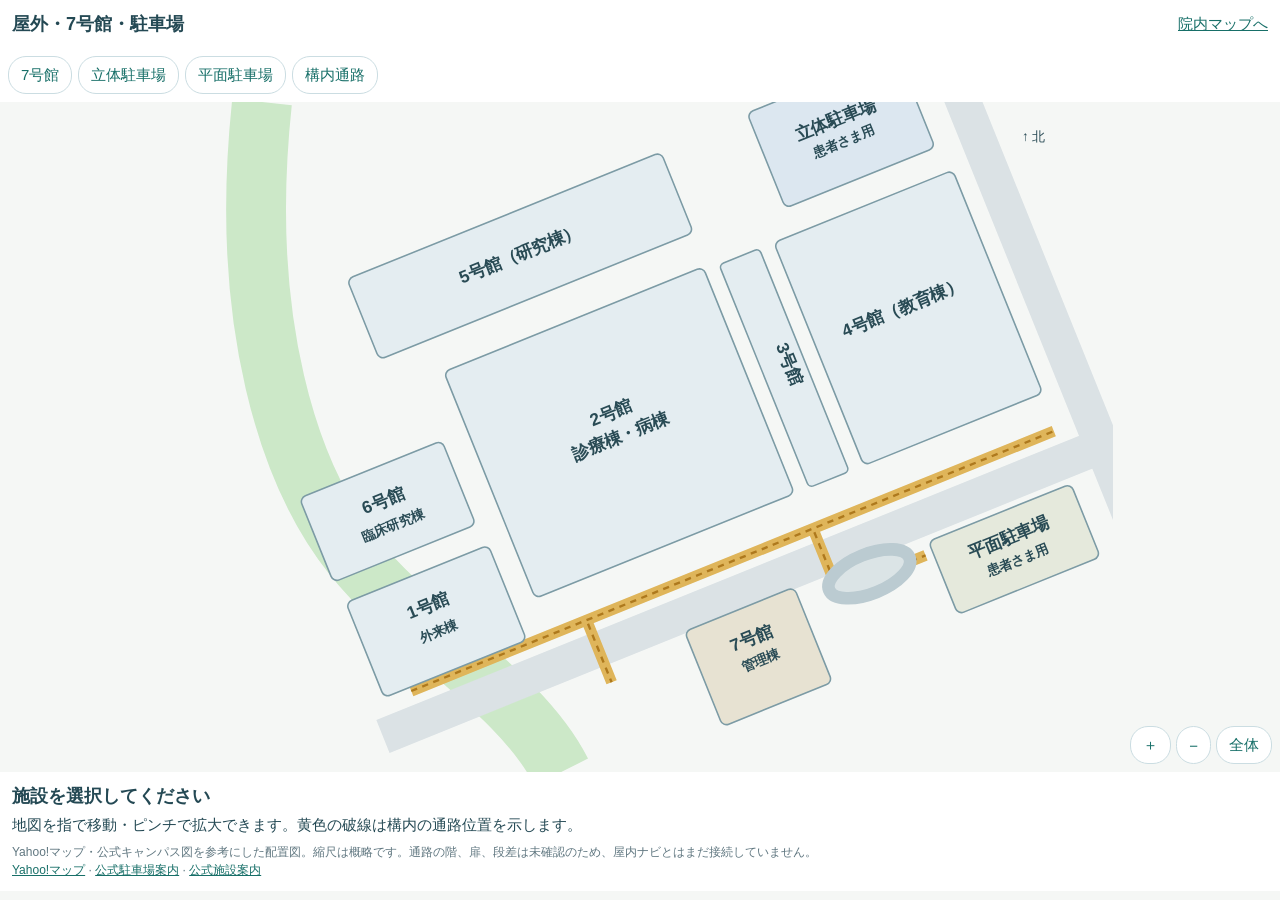
==== docs/campus.html @ 9f783f51 "Implement Notion navigation and facility updates; add outdoor campus map" ====
<!doctype html><html lang="ja"><meta charset="utf-8"><meta name="viewport" content="width=device-width,initial-scale=1,viewport-fit=cover"><title>屋外・7号館・駐車場｜Maji Map</title><style>
*{box-sizing:border-box}body{margin:0;font:15px sans-serif;color:#244954;background:#f5f7f5}header{padding:12px;display:flex;gap:12px;align-items:center;background:white}h1{font-size:18px;margin:0;flex:1}button,a{color:#176f68}button{border:1px solid #cbdde2;background:white;border-radius:18px;min-height:38px;padding:8px 12px;font:inherit}nav{display:flex;gap:6px;padding:8px;overflow:auto;background:white}nav button{white-space:nowrap}button[aria-pressed=true]{background:#176f68;color:white}#viewport{height:calc(100dvh - 230px);min-height:230px;overflow:hidden;touch-action:none;position:relative}#plan{position:absolute;inset:0;width:100%;height:100%;object-fit:contain;transform-origin:center}#pin{position:absolute;pointer-events:none;width:26px;height:26px;border:4px solid white;border-radius:50%;background:#dc3545;box-shadow:0 1px 5px #3458;display:none}footer{padding:12px;background:white;position:relative;z-index:1}#name{font-size:18px}#detail{margin:6px 0;line-height:1.5}small{display:block;color:#607780;font-size:12px;line-height:1.5}.tools{position:absolute;right:8px;bottom:8px;display:flex;gap:5px;z-index:2}
</style><header><h1>屋外・7号館・駐車場</h1><a href="./" target="_top">院内マップへ</a></header><nav aria-label="屋外の施設"><button data-id="seven">7号館</button><button data-id="parking">立体駐車場</button><button data-id="surface">平面駐車場</button><button data-id="walk">構内通路</button></nav><div id="viewport"><img id="plan" src="assets/campus-context.svg" alt="病院と7号館、駐車場と構内通路の配置図"><i id="pin"></i><div class="tools"><button id="plus" aria-label="屋外図を拡大">＋</button><button id="minus" aria-label="屋外図を縮小">−</button><button id="reset">全体</button></div></div><footer><strong id="name">施設を選択してください</strong><p id="detail">地図を指で移動・ピンチで拡大できます。黄色の破線は構内の通路位置を示します。</p><small>Yahoo!マップ・公式キャンパス図を参考にした配置図。縮尺は概略です。通路の階、扉、段差は未確認のため、屋内ナビとはまだ接続していません。</small><small><a href="https://map.yahoo.co.jp/search?q=近畿大学病院" target="_blank" rel="noopener">Yahoo!マップ</a> · <a href="https://www.med.kindai.ac.jp/parking_price.html" target="_blank" rel="noopener">公式駐車場案内</a> · <a href="https://www.med.kindai.ac.jp/floormap_facility.html" target="_blank" rel="noopener">公式施設案内</a></small></footer><script>
const places={seven:{p:[747,716],name:'7号館（管理棟）',detail:'2階：外来食堂 ffields。3階：CAFE CORE・店舗。入口と連絡する階は現地照合が必要です。'},parking:{p:[858,39],name:'立体駐車場（患者さま用）',detail:'公式案内：531台。1階に車いす等利用者用の駐車スペースがあります。'},surface:{p:[1083,579],name:'平面駐車場（患者さま用）',detail:'公式案内：171台。車道を横断せず、現地の歩行者案内に従ってください。'},walk:{p:[684,600],name:'病院南側の構内通路',detail:'1・2号館の南側から7号館・駐車場周辺への通路位置を追加しました。階と段差を未確認のため経路ナビは接続していません。'}};
let scale=1,pan=[0,0],selected=null,points=new Map(),gesture=null;const view=document.getElementById('viewport'),plan=document.getElementById('plan'),pin=document.getElementById('pin');function paint(){plan.style.transform=`translate(${pan[0]}px,${pan[1]}px) scale(${scale})`;if(selected){const r=view.getBoundingClientRect(),fit=Math.min(r.width/1200,r.height/850),p=places[selected].p;pin.style.display='block';pin.style.left=(r.width/2+pan[0]+(p[0]-600)*fit*scale-13)+'px';pin.style.top=(r.height/2+pan[1]+(p[1]-425)*fit*scale-13)+'px';}}
function select(id){selected=id;document.getElementById('name').textContent=places[id].name;document.getElementById('detail').textContent=places[id].detail;document.querySelectorAll('[data-id]').forEach(b=>b.setAttribute('aria-pressed',String(b.dataset.id===id)));paint();}document.querySelectorAll('[data-id]').forEach(b=>b.onclick=()=>select(b.dataset.id));document.getElementById('plus').onclick=()=>{scale=Math.min(4,scale*1.3);paint()};document.getElementById('minus').onclick=()=>{scale=Math.max(.7,scale/1.3);paint()};document.getElementById('reset').onclick=()=>{scale=1;pan=[0,0];paint()};function basis(){const ps=[...points.values()];return ps.length>1?{center:[(ps[0][0]+ps[1][0])/2,(ps[0][1]+ps[1][1])/2],distance:Math.hypot(ps[1][0]-ps[0][0],ps[1][1]-ps[0][1]),scale,pan:[...pan]}:{center:ps[0],pan:[...pan],scale};}view.onpointerdown=e=>{if(e.target.closest('button'))return;view.setPointerCapture(e.pointerId);points.set(e.pointerId,[e.clientX,e.clientY]);gesture=basis();gesture.moved=false};view.onpointermove=e=>{if(!points.has(e.pointerId))return;points.set(e.pointerId,[e.clientX,e.clientY]);const ps=[...points.values()],c=ps.length>1?[(ps[0][0]+ps[1][0])/2,(ps[0][1]+ps[1][1])/2]:ps[0];if(Math.hypot(c[0]-gesture.center[0],c[1]-gesture.center[1])>4)gesture.moved=true;pan=[gesture.pan[0]+c[0]-gesture.center[0],gesture.pan[1]+c[1]-gesture.center[1]];if(ps.length>1)scale=Math.max(.7,Math.min(4,gesture.scale*Math.hypot(ps[1][0]-ps[0][0],ps[1][1]-ps[0][1])/gesture.distance));paint();};view.onpointerup=e=>{if(!points.has(e.pointerId))return;if(!gesture.moved&&points.size===1){const r=view.getBoundingClientRect(),fit=Math.min(r.width/1200,r.height/850)*scale,p=[600+(e.clientX-r.left-r.width/2-pan[0])/fit,425+(e.clientY-r.top-r.height/2-pan[1])/fit];const id=Object.keys(places).sort((a,b)=>Math.hypot(p[0]-places[a].p[0],p[1]-places[a].p[1])-Math.hypot(p[0]-places[b].p[0],p[1]-places[b].p[1]))[0];select(id);}points.delete(e.pointerId);gesture=points.size?basis():null;};view.onpointercancel=e=>{points.delete(e.pointerId);gesture=points.size?basis():null};window.onresize=paint;
</script></html>
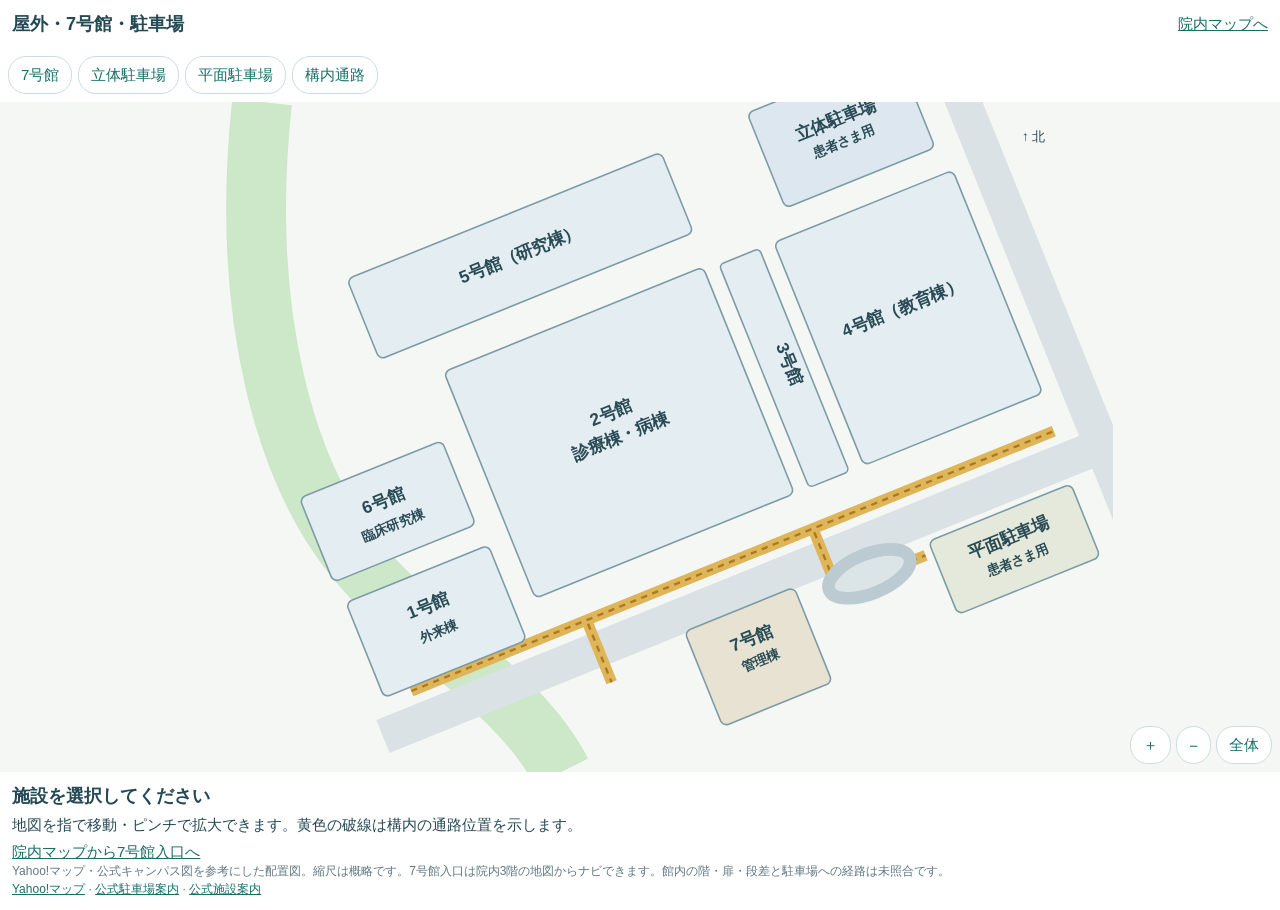
==== commit ee438d57: "Connect building 7 to hospital exits, merge reception hall selection, and speed up one-way marquee" ====
--- a/docs/campus.html
+++ b/docs/campus.html
@@ -1,7 +1,7 @@
 <!doctype html><html lang="ja"><meta charset="utf-8"><meta name="viewport" content="width=device-width,initial-scale=1,viewport-fit=cover"><title>屋外・7号館・駐車場｜Maji Map</title><style>
 *{box-sizing:border-box}body{margin:0;font:15px sans-serif;color:#244954;background:#f5f7f5}header{padding:12px;display:flex;gap:12px;align-items:center;background:white}h1{font-size:18px;margin:0;flex:1}button,a{color:#176f68}button{border:1px solid #cbdde2;background:white;border-radius:18px;min-height:38px;padding:8px 12px;font:inherit}nav{display:flex;gap:6px;padding:8px;overflow:auto;background:white}nav button{white-space:nowrap}button[aria-pressed=true]{background:#176f68;color:white}#viewport{height:calc(100dvh - 230px);min-height:230px;overflow:hidden;touch-action:none;position:relative}#plan{position:absolute;inset:0;width:100%;height:100%;object-fit:contain;transform-origin:center}#pin{position:absolute;pointer-events:none;width:26px;height:26px;border:4px solid white;border-radius:50%;background:#dc3545;box-shadow:0 1px 5px #3458;display:none}footer{padding:12px;background:white;position:relative;z-index:1}#name{font-size:18px}#detail{margin:6px 0;line-height:1.5}small{display:block;color:#607780;font-size:12px;line-height:1.5}.tools{position:absolute;right:8px;bottom:8px;display:flex;gap:5px;z-index:2}
-</style><header><h1>屋外・7号館・駐車場</h1><a href="./" target="_top">院内マップへ</a></header><nav aria-label="屋外の施設"><button data-id="seven">7号館</button><button data-id="parking">立体駐車場</button><button data-id="surface">平面駐車場</button><button data-id="walk">構内通路</button></nav><div id="viewport"><img id="plan" src="assets/campus-context.svg" alt="病院と7号館、駐車場と構内通路の配置図"><i id="pin"></i><div class="tools"><button id="plus" aria-label="屋外図を拡大">＋</button><button id="minus" aria-label="屋外図を縮小">−</button><button id="reset">全体</button></div></div><footer><strong id="name">施設を選択してください</strong><p id="detail">地図を指で移動・ピンチで拡大できます。黄色の破線は構内の通路位置を示します。</p><small>Yahoo!マップ・公式キャンパス図を参考にした配置図。縮尺は概略です。通路の階、扉、段差は未確認のため、屋内ナビとはまだ接続していません。</small><small><a href="https://map.yahoo.co.jp/search?q=近畿大学病院" target="_blank" rel="noopener">Yahoo!マップ</a> · <a href="https://www.med.kindai.ac.jp/parking_price.html" target="_blank" rel="noopener">公式駐車場案内</a> · <a href="https://www.med.kindai.ac.jp/floormap_facility.html" target="_blank" rel="noopener">公式施設案内</a></small></footer><script>
-const places={seven:{p:[747,716],name:'7号館（管理棟）',detail:'2階：外来食堂 ffields。3階：CAFE CORE・店舗。入口と連絡する階は現地照合が必要です。'},parking:{p:[858,39],name:'立体駐車場（患者さま用）',detail:'公式案内：531台。1階に車いす等利用者用の駐車スペースがあります。'},surface:{p:[1083,579],name:'平面駐車場（患者さま用）',detail:'公式案内：171台。車道を横断せず、現地の歩行者案内に従ってください。'},walk:{p:[684,600],name:'病院南側の構内通路',detail:'1・2号館の南側から7号館・駐車場周辺への通路位置を追加しました。階と段差を未確認のため経路ナビは接続していません。'}};
+</style><header><h1>屋外・7号館・駐車場</h1><a href="./" target="_top">院内マップへ</a></header><nav aria-label="屋外の施設"><button data-id="seven">7号館</button><button data-id="parking">立体駐車場</button><button data-id="surface">平面駐車場</button><button data-id="walk">構内通路</button></nav><div id="viewport"><img id="plan" src="assets/campus-context.svg" alt="病院と7号館、駐車場と構内通路の配置図"><i id="pin"></i><div class="tools"><button id="plus" aria-label="屋外図を拡大">＋</button><button id="minus" aria-label="屋外図を縮小">−</button><button id="reset">全体</button></div></div><footer><strong id="name">施設を選択してください</strong><p id="detail">地図を指で移動・ピンチで拡大できます。黄色の破線は構内の通路位置を示します。</p><a href="./?goal=outpatient%3A3%3A%3Abuilding7Entrance" target="_top">院内マップから7号館入口へ</a><small>Yahoo!マップ・公式キャンパス図を参考にした配置図。縮尺は概略です。7号館入口は院内3階の地図からナビできます。館内の階・扉・段差と駐車場への経路は未照合です。</small><small><a href="https://map.yahoo.co.jp/search?q=近畿大学病院" target="_blank" rel="noopener">Yahoo!マップ</a> · <a href="https://www.med.kindai.ac.jp/parking_price.html" target="_blank" rel="noopener">公式駐車場案内</a> · <a href="https://www.med.kindai.ac.jp/floormap_facility.html" target="_blank" rel="noopener">公式施設案内</a></small></footer><script>
+const places={seven:{p:[747,716],name:'7号館（管理棟）',detail:'2階：外来食堂 ffields。3階：CAFE CORE・店舗。院内マップ3階から入口までナビ可能。館内の階・段差は未照合です。'},parking:{p:[858,39],name:'立体駐車場（患者さま用）',detail:'公式案内：531台。1階に車いす等利用者用の駐車スペースがあります。'},surface:{p:[1083,579],name:'平面駐車場（患者さま用）',detail:'公式案内：171台。車道を横断せず、現地の歩行者案内に従ってください。'},walk:{p:[684,600],name:'病院南側の構内通路',detail:'1・2号館の南側から7号館・駐車場周辺への通路位置を追加しました。利用者確認に基づき7号館入口まで接続。線の位置と距離は概略です。'}};
 let scale=1,pan=[0,0],selected=null,points=new Map(),gesture=null;const view=document.getElementById('viewport'),plan=document.getElementById('plan'),pin=document.getElementById('pin');function paint(){plan.style.transform=`translate(${pan[0]}px,${pan[1]}px) scale(${scale})`;if(selected){const r=view.getBoundingClientRect(),fit=Math.min(r.width/1200,r.height/850),p=places[selected].p;pin.style.display='block';pin.style.left=(r.width/2+pan[0]+(p[0]-600)*fit*scale-13)+'px';pin.style.top=(r.height/2+pan[1]+(p[1]-425)*fit*scale-13)+'px';}}
 function select(id){selected=id;document.getElementById('name').textContent=places[id].name;document.getElementById('detail').textContent=places[id].detail;document.querySelectorAll('[data-id]').forEach(b=>b.setAttribute('aria-pressed',String(b.dataset.id===id)));paint();}document.querySelectorAll('[data-id]').forEach(b=>b.onclick=()=>select(b.dataset.id));document.getElementById('plus').onclick=()=>{scale=Math.min(4,scale*1.3);paint()};document.getElementById('minus').onclick=()=>{scale=Math.max(.7,scale/1.3);paint()};document.getElementById('reset').onclick=()=>{scale=1;pan=[0,0];paint()};function basis(){const ps=[...points.values()];return ps.length>1?{center:[(ps[0][0]+ps[1][0])/2,(ps[0][1]+ps[1][1])/2],distance:Math.hypot(ps[1][0]-ps[0][0],ps[1][1]-ps[0][1]),scale,pan:[...pan]}:{center:ps[0],pan:[...pan],scale};}view.onpointerdown=e=>{if(e.target.closest('button'))return;view.setPointerCapture(e.pointerId);points.set(e.pointerId,[e.clientX,e.clientY]);gesture=basis();gesture.moved=false};view.onpointermove=e=>{if(!points.has(e.pointerId))return;points.set(e.pointerId,[e.clientX,e.clientY]);const ps=[...points.values()],c=ps.length>1?[(ps[0][0]+ps[1][0])/2,(ps[0][1]+ps[1][1])/2]:ps[0];if(Math.hypot(c[0]-gesture.center[0],c[1]-gesture.center[1])>4)gesture.moved=true;pan=[gesture.pan[0]+c[0]-gesture.center[0],gesture.pan[1]+c[1]-gesture.center[1]];if(ps.length>1)scale=Math.max(.7,Math.min(4,gesture.scale*Math.hypot(ps[1][0]-ps[0][0],ps[1][1]-ps[0][1])/gesture.distance));paint();};view.onpointerup=e=>{if(!points.has(e.pointerId))return;if(!gesture.moved&&points.size===1){const r=view.getBoundingClientRect(),fit=Math.min(r.width/1200,r.height/850)*scale,p=[600+(e.clientX-r.left-r.width/2-pan[0])/fit,425+(e.clientY-r.top-r.height/2-pan[1])/fit];const id=Object.keys(places).sort((a,b)=>Math.hypot(p[0]-places[a].p[0],p[1]-places[a].p[1])-Math.hypot(p[0]-places[b].p[0],p[1]-places[b].p[1]))[0];select(id);}points.delete(e.pointerId);gesture=points.size?basis():null;};view.onpointercancel=e=>{points.delete(e.pointerId);gesture=points.size?basis():null};window.onresize=paint;
 </script></html>
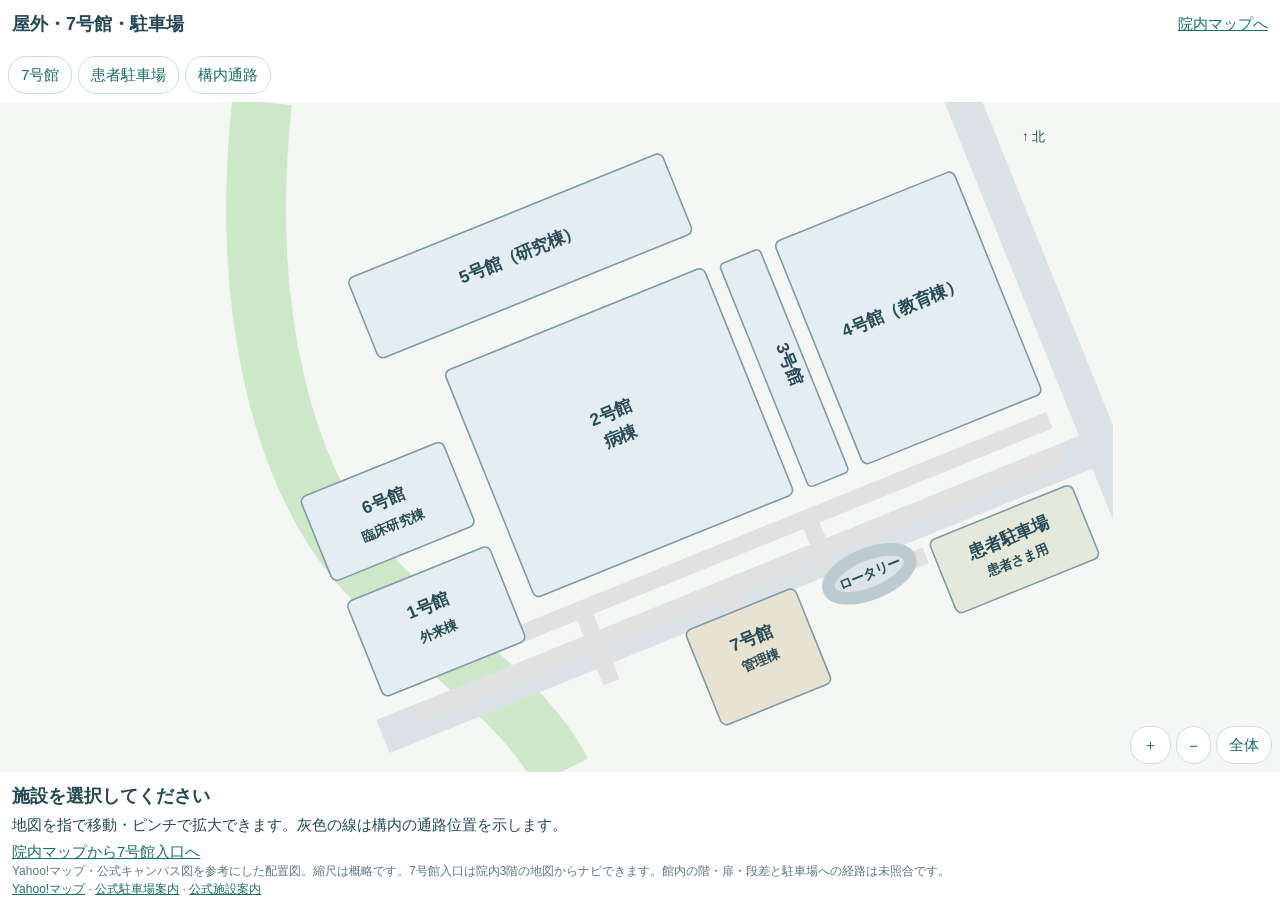
==== commit 4f0a0a9e: "Update outdoor walkways and patient parking; restart long place-name scroll reliably" ====
--- a/docs/campus.html
+++ b/docs/campus.html
@@ -1,7 +1,7 @@
 <!doctype html><html lang="ja"><meta charset="utf-8"><meta name="viewport" content="width=device-width,initial-scale=1,viewport-fit=cover"><title>屋外・7号館・駐車場｜Maji Map</title><style>
 *{box-sizing:border-box}body{margin:0;font:15px sans-serif;color:#244954;background:#f5f7f5}header{padding:12px;display:flex;gap:12px;align-items:center;background:white}h1{font-size:18px;margin:0;flex:1}button,a{color:#176f68}button{border:1px solid #cbdde2;background:white;border-radius:18px;min-height:38px;padding:8px 12px;font:inherit}nav{display:flex;gap:6px;padding:8px;overflow:auto;background:white}nav button{white-space:nowrap}button[aria-pressed=true]{background:#176f68;color:white}#viewport{height:calc(100dvh - 230px);min-height:230px;overflow:hidden;touch-action:none;position:relative}#plan{position:absolute;inset:0;width:100%;height:100%;object-fit:contain;transform-origin:center}#pin{position:absolute;pointer-events:none;width:26px;height:26px;border:4px solid white;border-radius:50%;background:#dc3545;box-shadow:0 1px 5px #3458;display:none}footer{padding:12px;background:white;position:relative;z-index:1}#name{font-size:18px}#detail{margin:6px 0;line-height:1.5}small{display:block;color:#607780;font-size:12px;line-height:1.5}.tools{position:absolute;right:8px;bottom:8px;display:flex;gap:5px;z-index:2}
-</style><header><h1>屋外・7号館・駐車場</h1><a href="./" target="_top">院内マップへ</a></header><nav aria-label="屋外の施設"><button data-id="seven">7号館</button><button data-id="parking">立体駐車場</button><button data-id="surface">平面駐車場</button><button data-id="walk">構内通路</button></nav><div id="viewport"><img id="plan" src="assets/campus-context.svg" alt="病院と7号館、駐車場と構内通路の配置図"><i id="pin"></i><div class="tools"><button id="plus" aria-label="屋外図を拡大">＋</button><button id="minus" aria-label="屋外図を縮小">−</button><button id="reset">全体</button></div></div><footer><strong id="name">施設を選択してください</strong><p id="detail">地図を指で移動・ピンチで拡大できます。黄色の破線は構内の通路位置を示します。</p><a href="./?goal=outpatient%3A3%3A%3Abuilding7Entrance" target="_top">院内マップから7号館入口へ</a><small>Yahoo!マップ・公式キャンパス図を参考にした配置図。縮尺は概略です。7号館入口は院内3階の地図からナビできます。館内の階・扉・段差と駐車場への経路は未照合です。</small><small><a href="https://map.yahoo.co.jp/search?q=近畿大学病院" target="_blank" rel="noopener">Yahoo!マップ</a> · <a href="https://www.med.kindai.ac.jp/parking_price.html" target="_blank" rel="noopener">公式駐車場案内</a> · <a href="https://www.med.kindai.ac.jp/floormap_facility.html" target="_blank" rel="noopener">公式施設案内</a></small></footer><script>
-const places={seven:{p:[747,716],name:'7号館（管理棟）',detail:'2階：外来食堂 ffields。3階：CAFE CORE・店舗。院内マップ3階から入口までナビ可能。館内の階・段差は未照合です。'},parking:{p:[858,39],name:'立体駐車場（患者さま用）',detail:'公式案内：531台。1階に車いす等利用者用の駐車スペースがあります。'},surface:{p:[1083,579],name:'平面駐車場（患者さま用）',detail:'公式案内：171台。車道を横断せず、現地の歩行者案内に従ってください。'},walk:{p:[684,600],name:'病院南側の構内通路',detail:'1・2号館の南側から7号館・駐車場周辺への通路位置を追加しました。利用者確認に基づき7号館入口まで接続。線の位置と距離は概略です。'}};
+</style><header><h1>屋外・7号館・駐車場</h1><a href="./" target="_top">院内マップへ</a></header><nav aria-label="屋外の施設"><button data-id="seven">7号館</button><button data-id="parking">患者駐車場</button><button data-id="walk">構内通路</button></nav><div id="viewport"><img id="plan" src="assets/campus-context.svg?v=20261102g" alt="病院と7号館、駐車場と構内通路の配置図"><i id="pin"></i><div class="tools"><button id="plus" aria-label="屋外図を拡大">＋</button><button id="minus" aria-label="屋外図を縮小">−</button><button id="reset">全体</button></div></div><footer><strong id="name">施設を選択してください</strong><p id="detail">地図を指で移動・ピンチで拡大できます。灰色の線は構内の通路位置を示します。</p><a href="./?goal=outpatient%3A3%3A%3Abuilding7Entrance" target="_top">院内マップから7号館入口へ</a><small>Yahoo!マップ・公式キャンパス図を参考にした配置図。縮尺は概略です。7号館入口は院内3階の地図からナビできます。館内の階・扉・段差と駐車場への経路は未照合です。</small><small><a href="https://map.yahoo.co.jp/search?q=近畿大学病院" target="_blank" rel="noopener">Yahoo!マップ</a> · <a href="https://www.med.kindai.ac.jp/parking_price.html" target="_blank" rel="noopener">公式駐車場案内</a> · <a href="https://www.med.kindai.ac.jp/floormap_facility.html" target="_blank" rel="noopener">公式施設案内</a></small></footer><script>
+const places={seven:{p:[747,716],name:'7号館（管理棟）',detail:'2階：外来食堂 ffields。3階：CAFE CORE・店舗。院内マップ3階から入口までナビ可能。館内の階・段差は未照合です。'},parking:{p:[1083,579],name:'患者駐車場',detail:'患者さま用駐車場。歩行経路は現地の案内に従ってください。'},walk:{p:[684,600],name:'病院南側の2本の構内通路',detail:'1・2号館の南側から7号館・駐車場周辺への通路位置を追加しました。利用者確認に基づき7号館入口まで接続。線の位置と距離は概略です。'}};
 let scale=1,pan=[0,0],selected=null,points=new Map(),gesture=null;const view=document.getElementById('viewport'),plan=document.getElementById('plan'),pin=document.getElementById('pin');function paint(){plan.style.transform=`translate(${pan[0]}px,${pan[1]}px) scale(${scale})`;if(selected){const r=view.getBoundingClientRect(),fit=Math.min(r.width/1200,r.height/850),p=places[selected].p;pin.style.display='block';pin.style.left=(r.width/2+pan[0]+(p[0]-600)*fit*scale-13)+'px';pin.style.top=(r.height/2+pan[1]+(p[1]-425)*fit*scale-13)+'px';}}
 function select(id){selected=id;document.getElementById('name').textContent=places[id].name;document.getElementById('detail').textContent=places[id].detail;document.querySelectorAll('[data-id]').forEach(b=>b.setAttribute('aria-pressed',String(b.dataset.id===id)));paint();}document.querySelectorAll('[data-id]').forEach(b=>b.onclick=()=>select(b.dataset.id));document.getElementById('plus').onclick=()=>{scale=Math.min(4,scale*1.3);paint()};document.getElementById('minus').onclick=()=>{scale=Math.max(.7,scale/1.3);paint()};document.getElementById('reset').onclick=()=>{scale=1;pan=[0,0];paint()};function basis(){const ps=[...points.values()];return ps.length>1?{center:[(ps[0][0]+ps[1][0])/2,(ps[0][1]+ps[1][1])/2],distance:Math.hypot(ps[1][0]-ps[0][0],ps[1][1]-ps[0][1]),scale,pan:[...pan]}:{center:ps[0],pan:[...pan],scale};}view.onpointerdown=e=>{if(e.target.closest('button'))return;view.setPointerCapture(e.pointerId);points.set(e.pointerId,[e.clientX,e.clientY]);gesture=basis();gesture.moved=false};view.onpointermove=e=>{if(!points.has(e.pointerId))return;points.set(e.pointerId,[e.clientX,e.clientY]);const ps=[...points.values()],c=ps.length>1?[(ps[0][0]+ps[1][0])/2,(ps[0][1]+ps[1][1])/2]:ps[0];if(Math.hypot(c[0]-gesture.center[0],c[1]-gesture.center[1])>4)gesture.moved=true;pan=[gesture.pan[0]+c[0]-gesture.center[0],gesture.pan[1]+c[1]-gesture.center[1]];if(ps.length>1)scale=Math.max(.7,Math.min(4,gesture.scale*Math.hypot(ps[1][0]-ps[0][0],ps[1][1]-ps[0][1])/gesture.distance));paint();};view.onpointerup=e=>{if(!points.has(e.pointerId))return;if(!gesture.moved&&points.size===1){const r=view.getBoundingClientRect(),fit=Math.min(r.width/1200,r.height/850)*scale,p=[600+(e.clientX-r.left-r.width/2-pan[0])/fit,425+(e.clientY-r.top-r.height/2-pan[1])/fit];const id=Object.keys(places).sort((a,b)=>Math.hypot(p[0]-places[a].p[0],p[1]-places[a].p[1])-Math.hypot(p[0]-places[b].p[0],p[1]-places[b].p[1]))[0];select(id);}points.delete(e.pointerId);gesture=points.size?basis():null;};view.onpointercancel=e=>{points.delete(e.pointerId);gesture=points.size?basis():null};window.onresize=paint;
 </script></html>
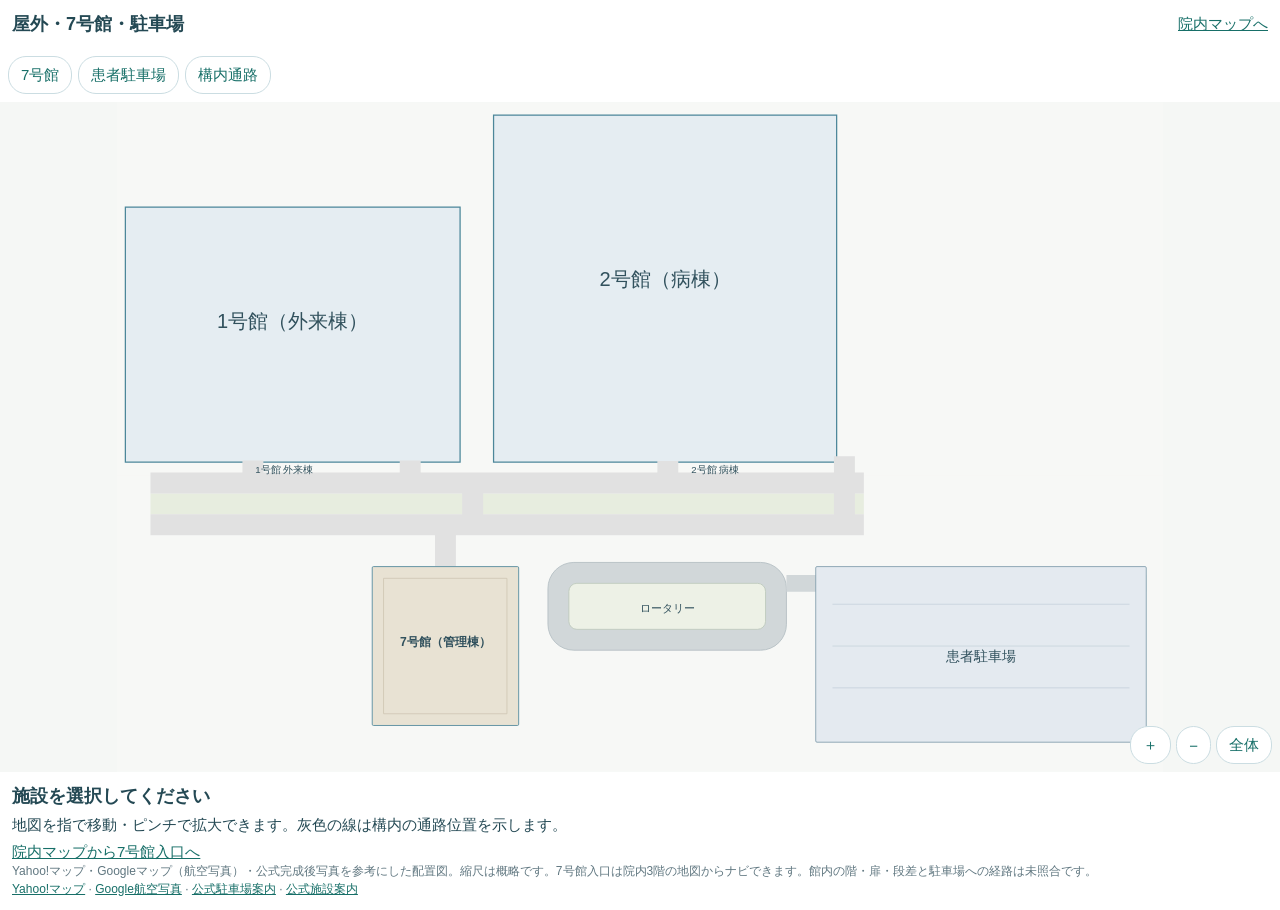
==== commit d0fccfe6: "Reconcile outdoor map geometry and show confirmation cards for map-selected origins" ====
--- a/docs/campus.html
+++ b/docs/campus.html
@@ -1,7 +1,7 @@
 <!doctype html><html lang="ja"><meta charset="utf-8"><meta name="viewport" content="width=device-width,initial-scale=1,viewport-fit=cover"><title>屋外・7号館・駐車場｜Maji Map</title><style>
 *{box-sizing:border-box}body{margin:0;font:15px sans-serif;color:#244954;background:#f5f7f5}header{padding:12px;display:flex;gap:12px;align-items:center;background:white}h1{font-size:18px;margin:0;flex:1}button,a{color:#176f68}button{border:1px solid #cbdde2;background:white;border-radius:18px;min-height:38px;padding:8px 12px;font:inherit}nav{display:flex;gap:6px;padding:8px;overflow:auto;background:white}nav button{white-space:nowrap}button[aria-pressed=true]{background:#176f68;color:white}#viewport{height:calc(100dvh - 230px);min-height:230px;overflow:hidden;touch-action:none;position:relative}#plan{position:absolute;inset:0;width:100%;height:100%;object-fit:contain;transform-origin:center}#pin{position:absolute;pointer-events:none;width:26px;height:26px;border:4px solid white;border-radius:50%;background:#dc3545;box-shadow:0 1px 5px #3458;display:none}footer{padding:12px;background:white;position:relative;z-index:1}#name{font-size:18px}#detail{margin:6px 0;line-height:1.5}small{display:block;color:#607780;font-size:12px;line-height:1.5}.tools{position:absolute;right:8px;bottom:8px;display:flex;gap:5px;z-index:2}
-</style><header><h1>屋外・7号館・駐車場</h1><a href="./" target="_top">院内マップへ</a></header><nav aria-label="屋外の施設"><button data-id="seven">7号館</button><button data-id="parking">患者駐車場</button><button data-id="walk">構内通路</button></nav><div id="viewport"><img id="plan" src="assets/campus-context.svg?v=20261102g" alt="病院と7号館、駐車場と構内通路の配置図"><i id="pin"></i><div class="tools"><button id="plus" aria-label="屋外図を拡大">＋</button><button id="minus" aria-label="屋外図を縮小">−</button><button id="reset">全体</button></div></div><footer><strong id="name">施設を選択してください</strong><p id="detail">地図を指で移動・ピンチで拡大できます。灰色の線は構内の通路位置を示します。</p><a href="./?goal=outpatient%3A3%3A%3Abuilding7Entrance" target="_top">院内マップから7号館入口へ</a><small>Yahoo!マップ・公式キャンパス図を参考にした配置図。縮尺は概略です。7号館入口は院内3階の地図からナビできます。館内の階・扉・段差と駐車場への経路は未照合です。</small><small><a href="https://map.yahoo.co.jp/search?q=近畿大学病院" target="_blank" rel="noopener">Yahoo!マップ</a> · <a href="https://www.med.kindai.ac.jp/parking_price.html" target="_blank" rel="noopener">公式駐車場案内</a> · <a href="https://www.med.kindai.ac.jp/floormap_facility.html" target="_blank" rel="noopener">公式施設案内</a></small></footer><script>
-const places={seven:{p:[747,716],name:'7号館（管理棟）',detail:'2階：外来食堂 ffields。3階：CAFE CORE・店舗。院内マップ3階から入口までナビ可能。館内の階・段差は未照合です。'},parking:{p:[1083,579],name:'患者駐車場',detail:'患者さま用駐車場。歩行経路は現地の案内に従ってください。'},walk:{p:[684,600],name:'病院南側の2本の構内通路',detail:'1・2号館の南側から7号館・駐車場周辺への通路位置を追加しました。利用者確認に基づき7号館入口まで接続。線の位置と距離は概略です。'}};
-let scale=1,pan=[0,0],selected=null,points=new Map(),gesture=null;const view=document.getElementById('viewport'),plan=document.getElementById('plan'),pin=document.getElementById('pin');function paint(){plan.style.transform=`translate(${pan[0]}px,${pan[1]}px) scale(${scale})`;if(selected){const r=view.getBoundingClientRect(),fit=Math.min(r.width/1200,r.height/850),p=places[selected].p;pin.style.display='block';pin.style.left=(r.width/2+pan[0]+(p[0]-600)*fit*scale-13)+'px';pin.style.top=(r.height/2+pan[1]+(p[1]-425)*fit*scale-13)+'px';}}
-function select(id){selected=id;document.getElementById('name').textContent=places[id].name;document.getElementById('detail').textContent=places[id].detail;document.querySelectorAll('[data-id]').forEach(b=>b.setAttribute('aria-pressed',String(b.dataset.id===id)));paint();}document.querySelectorAll('[data-id]').forEach(b=>b.onclick=()=>select(b.dataset.id));document.getElementById('plus').onclick=()=>{scale=Math.min(4,scale*1.3);paint()};document.getElementById('minus').onclick=()=>{scale=Math.max(.7,scale/1.3);paint()};document.getElementById('reset').onclick=()=>{scale=1;pan=[0,0];paint()};function basis(){const ps=[...points.values()];return ps.length>1?{center:[(ps[0][0]+ps[1][0])/2,(ps[0][1]+ps[1][1])/2],distance:Math.hypot(ps[1][0]-ps[0][0],ps[1][1]-ps[0][1]),scale,pan:[...pan]}:{center:ps[0],pan:[...pan],scale};}view.onpointerdown=e=>{if(e.target.closest('button'))return;view.setPointerCapture(e.pointerId);points.set(e.pointerId,[e.clientX,e.clientY]);gesture=basis();gesture.moved=false};view.onpointermove=e=>{if(!points.has(e.pointerId))return;points.set(e.pointerId,[e.clientX,e.clientY]);const ps=[...points.values()],c=ps.length>1?[(ps[0][0]+ps[1][0])/2,(ps[0][1]+ps[1][1])/2]:ps[0];if(Math.hypot(c[0]-gesture.center[0],c[1]-gesture.center[1])>4)gesture.moved=true;pan=[gesture.pan[0]+c[0]-gesture.center[0],gesture.pan[1]+c[1]-gesture.center[1]];if(ps.length>1)scale=Math.max(.7,Math.min(4,gesture.scale*Math.hypot(ps[1][0]-ps[0][0],ps[1][1]-ps[0][1])/gesture.distance));paint();};view.onpointerup=e=>{if(!points.has(e.pointerId))return;if(!gesture.moved&&points.size===1){const r=view.getBoundingClientRect(),fit=Math.min(r.width/1200,r.height/850)*scale,p=[600+(e.clientX-r.left-r.width/2-pan[0])/fit,425+(e.clientY-r.top-r.height/2-pan[1])/fit];const id=Object.keys(places).sort((a,b)=>Math.hypot(p[0]-places[a].p[0],p[1]-places[a].p[1])-Math.hypot(p[0]-places[b].p[0],p[1]-places[b].p[1]))[0];select(id);}points.delete(e.pointerId);gesture=points.size?basis():null;};view.onpointercancel=e=>{points.delete(e.pointerId);gesture=points.size?basis():null};window.onresize=paint;
+</style><header><h1>屋外・7号館・駐車場</h1><a href="./" target="_top">院内マップへ</a></header><nav aria-label="屋外の施設"><button data-id="seven">7号館</button><button data-id="parking">患者駐車場</button><button data-id="walk">構内通路</button></nav><div id="viewport"><img id="plan" src="assets/campus-context.svg?v=20261102h" alt="病院と7号館、駐車場と構内通路の配置図"><i id="pin"></i><div class="tools"><button id="plus" aria-label="屋外図を拡大">＋</button><button id="minus" aria-label="屋外図を縮小">−</button><button id="reset">全体</button></div></div><footer><strong id="name">施設を選択してください</strong><p id="detail">地図を指で移動・ピンチで拡大できます。灰色の線は構内の通路位置を示します。</p><a href="./?goal=outpatient%3A3%3A%3Abuilding7Entrance" target="_top">院内マップから7号館入口へ</a><small>Yahoo!マップ・Googleマップ（航空写真）・公式完成後写真を参考にした配置図。縮尺は概略です。7号館入口は院内3階の地図からナビできます。館内の階・扉・段差と駐車場への経路は未照合です。</small><small><a href="https://map.yahoo.co.jp/search?q=近畿大学病院" target="_blank" rel="noopener">Yahoo!マップ</a> · <a href="https://www.google.com/maps/@34.49909,135.51683,18z/data=!3m1!1e3" target="_blank" rel="noopener">Google航空写真</a> · <a href="https://www.med.kindai.ac.jp/parking_price.html" target="_blank" rel="noopener">公式駐車場案内</a> · <a href="https://www.med.kindai.ac.jp/floormap_facility.html" target="_blank" rel="noopener">公式施設案内</a></small></footer><script>
+const places={seven:{p:[785,1300],name:'7号館（管理棟）',detail:'2階：外来食堂 ffields。3階：CAFE CORE・店舗。院内マップ3階から入口までナビ可能。館内の階・段差は未照合です。'},parking:{p:[2065,1330],name:'患者駐車場',detail:'患者さま用駐車場。歩行経路は現地の案内に従ってください。'},walk:{p:[850,960],name:'病院南側の2本の構内通路',detail:'1・2号館の南側から7号館・駐車場周辺への通路位置を追加しました。利用者確認に基づき7号館入口まで接続。線の位置と距離は概略です。'}};
+let scale=1,pan=[0,0],selected=null,points=new Map(),gesture=null;const view=document.getElementById('viewport'),plan=document.getElementById('plan'),pin=document.getElementById('pin');function paint(){plan.style.transform=`translate(${pan[0]}px,${pan[1]}px) scale(${scale})`;if(selected){const r=view.getBoundingClientRect(),fit=Math.min(r.width/2500,r.height/1600),p=places[selected].p;pin.style.display='block';pin.style.left=(r.width/2+pan[0]+(p[0]-1250)*fit*scale-13)+'px';pin.style.top=(r.height/2+pan[1]+(p[1]-800)*fit*scale-13)+'px';}}
+function select(id){selected=id;document.getElementById('name').textContent=places[id].name;document.getElementById('detail').textContent=places[id].detail;document.querySelectorAll('[data-id]').forEach(b=>b.setAttribute('aria-pressed',String(b.dataset.id===id)));paint();}document.querySelectorAll('[data-id]').forEach(b=>b.onclick=()=>select(b.dataset.id));document.getElementById('plus').onclick=()=>{scale=Math.min(4,scale*1.3);paint()};document.getElementById('minus').onclick=()=>{scale=Math.max(.7,scale/1.3);paint()};document.getElementById('reset').onclick=()=>{scale=1;pan=[0,0];paint()};function basis(){const ps=[...points.values()];return ps.length>1?{center:[(ps[0][0]+ps[1][0])/2,(ps[0][1]+ps[1][1])/2],distance:Math.hypot(ps[1][0]-ps[0][0],ps[1][1]-ps[0][1]),scale,pan:[...pan]}:{center:ps[0],pan:[...pan],scale};}view.onpointerdown=e=>{if(e.target.closest('button'))return;view.setPointerCapture(e.pointerId);points.set(e.pointerId,[e.clientX,e.clientY]);gesture=basis();gesture.moved=false};view.onpointermove=e=>{if(!points.has(e.pointerId))return;points.set(e.pointerId,[e.clientX,e.clientY]);const ps=[...points.values()],c=ps.length>1?[(ps[0][0]+ps[1][0])/2,(ps[0][1]+ps[1][1])/2]:ps[0];if(Math.hypot(c[0]-gesture.center[0],c[1]-gesture.center[1])>4)gesture.moved=true;pan=[gesture.pan[0]+c[0]-gesture.center[0],gesture.pan[1]+c[1]-gesture.center[1]];if(ps.length>1)scale=Math.max(.7,Math.min(4,gesture.scale*Math.hypot(ps[1][0]-ps[0][0],ps[1][1]-ps[0][1])/gesture.distance));paint();};view.onpointerup=e=>{if(!points.has(e.pointerId))return;if(!gesture.moved&&points.size===1){const r=view.getBoundingClientRect(),fit=Math.min(r.width/2500,r.height/1600)*scale,p=[1250+(e.clientX-r.left-r.width/2-pan[0])/fit,800+(e.clientY-r.top-r.height/2-pan[1])/fit];const id=Object.keys(places).sort((a,b)=>Math.hypot(p[0]-places[a].p[0],p[1]-places[a].p[1])-Math.hypot(p[0]-places[b].p[0],p[1]-places[b].p[1]))[0];select(id);}points.delete(e.pointerId);gesture=points.size?basis():null;};view.onpointercancel=e=>{points.delete(e.pointerId);gesture=points.size?basis():null};window.onresize=paint;
 </script></html>
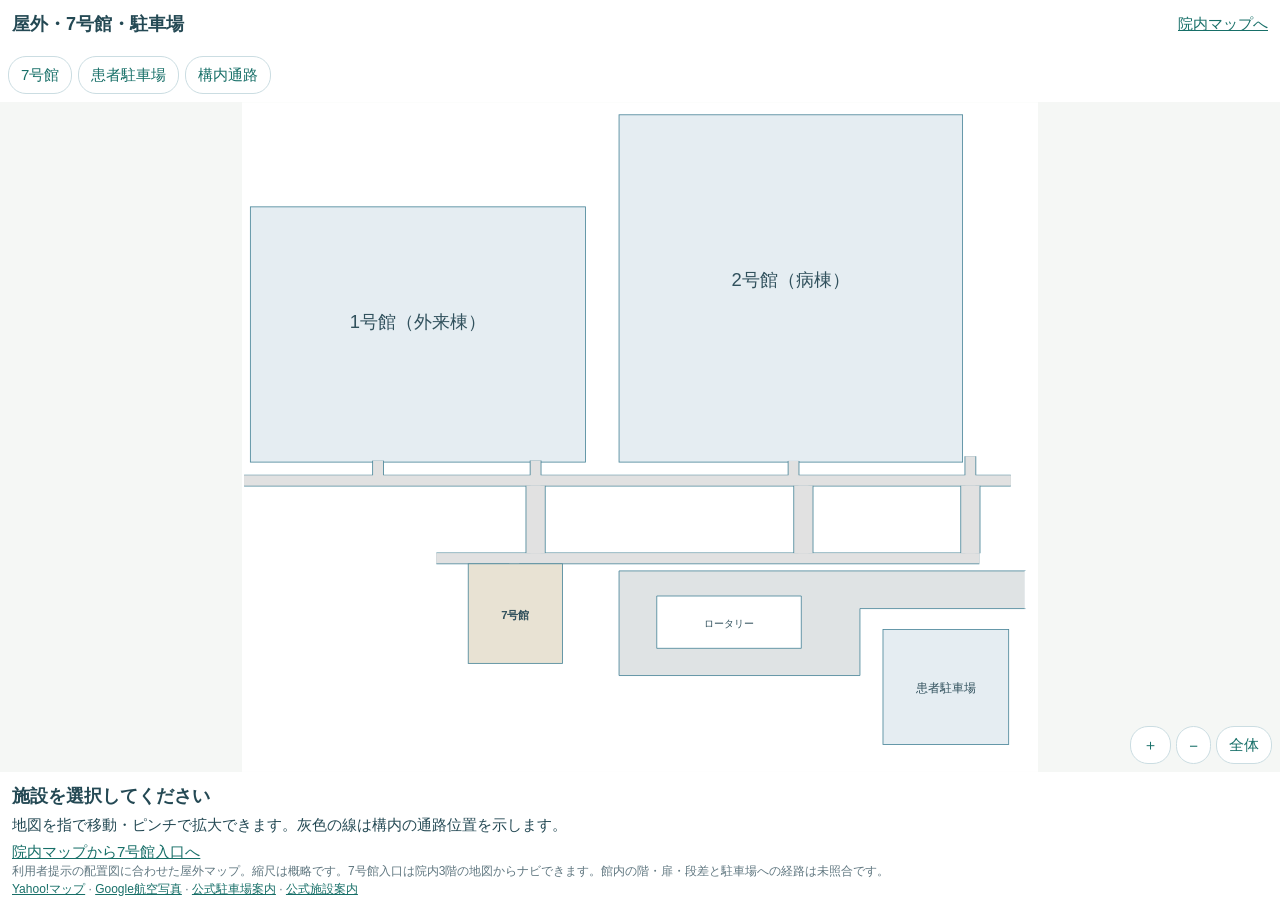
==== commit c46e332e: "Match user sketch for outdoor corridors, building 7, rotary and patient parking" ====
--- a/docs/campus.html
+++ b/docs/campus.html
@@ -1,7 +1,7 @@
 <!doctype html><html lang="ja"><meta charset="utf-8"><meta name="viewport" content="width=device-width,initial-scale=1,viewport-fit=cover"><title>屋外・7号館・駐車場｜Maji Map</title><style>
 *{box-sizing:border-box}body{margin:0;font:15px sans-serif;color:#244954;background:#f5f7f5}header{padding:12px;display:flex;gap:12px;align-items:center;background:white}h1{font-size:18px;margin:0;flex:1}button,a{color:#176f68}button{border:1px solid #cbdde2;background:white;border-radius:18px;min-height:38px;padding:8px 12px;font:inherit}nav{display:flex;gap:6px;padding:8px;overflow:auto;background:white}nav button{white-space:nowrap}button[aria-pressed=true]{background:#176f68;color:white}#viewport{height:calc(100dvh - 230px);min-height:230px;overflow:hidden;touch-action:none;position:relative}#plan{position:absolute;inset:0;width:100%;height:100%;object-fit:contain;transform-origin:center}#pin{position:absolute;pointer-events:none;width:26px;height:26px;border:4px solid white;border-radius:50%;background:#dc3545;box-shadow:0 1px 5px #3458;display:none}footer{padding:12px;background:white;position:relative;z-index:1}#name{font-size:18px}#detail{margin:6px 0;line-height:1.5}small{display:block;color:#607780;font-size:12px;line-height:1.5}.tools{position:absolute;right:8px;bottom:8px;display:flex;gap:5px;z-index:2}
-</style><header><h1>屋外・7号館・駐車場</h1><a href="./" target="_top">院内マップへ</a></header><nav aria-label="屋外の施設"><button data-id="seven">7号館</button><button data-id="parking">患者駐車場</button><button data-id="walk">構内通路</button></nav><div id="viewport"><img id="plan" src="assets/campus-context.svg?v=20261102h" alt="病院と7号館、駐車場と構内通路の配置図"><i id="pin"></i><div class="tools"><button id="plus" aria-label="屋外図を拡大">＋</button><button id="minus" aria-label="屋外図を縮小">−</button><button id="reset">全体</button></div></div><footer><strong id="name">施設を選択してください</strong><p id="detail">地図を指で移動・ピンチで拡大できます。灰色の線は構内の通路位置を示します。</p><a href="./?goal=outpatient%3A3%3A%3Abuilding7Entrance" target="_top">院内マップから7号館入口へ</a><small>Yahoo!マップ・Googleマップ（航空写真）・公式完成後写真を参考にした配置図。縮尺は概略です。7号館入口は院内3階の地図からナビできます。館内の階・扉・段差と駐車場への経路は未照合です。</small><small><a href="https://map.yahoo.co.jp/search?q=近畿大学病院" target="_blank" rel="noopener">Yahoo!マップ</a> · <a href="https://www.google.com/maps/@34.49909,135.51683,18z/data=!3m1!1e3" target="_blank" rel="noopener">Google航空写真</a> · <a href="https://www.med.kindai.ac.jp/parking_price.html" target="_blank" rel="noopener">公式駐車場案内</a> · <a href="https://www.med.kindai.ac.jp/floormap_facility.html" target="_blank" rel="noopener">公式施設案内</a></small></footer><script>
-const places={seven:{p:[785,1300],name:'7号館（管理棟）',detail:'2階：外来食堂 ffields。3階：CAFE CORE・店舗。院内マップ3階から入口までナビ可能。館内の階・段差は未照合です。'},parking:{p:[2065,1330],name:'患者駐車場',detail:'患者さま用駐車場。歩行経路は現地の案内に従ってください。'},walk:{p:[850,960],name:'病院南側の2本の構内通路',detail:'1・2号館の南側から7号館・駐車場周辺への通路位置を追加しました。利用者確認に基づき7号館入口まで接続。線の位置と距離は概略です。'}};
-let scale=1,pan=[0,0],selected=null,points=new Map(),gesture=null;const view=document.getElementById('viewport'),plan=document.getElementById('plan'),pin=document.getElementById('pin');function paint(){plan.style.transform=`translate(${pan[0]}px,${pan[1]}px) scale(${scale})`;if(selected){const r=view.getBoundingClientRect(),fit=Math.min(r.width/2500,r.height/1600),p=places[selected].p;pin.style.display='block';pin.style.left=(r.width/2+pan[0]+(p[0]-1250)*fit*scale-13)+'px';pin.style.top=(r.height/2+pan[1]+(p[1]-800)*fit*scale-13)+'px';}}
-function select(id){selected=id;document.getElementById('name').textContent=places[id].name;document.getElementById('detail').textContent=places[id].detail;document.querySelectorAll('[data-id]').forEach(b=>b.setAttribute('aria-pressed',String(b.dataset.id===id)));paint();}document.querySelectorAll('[data-id]').forEach(b=>b.onclick=()=>select(b.dataset.id));document.getElementById('plus').onclick=()=>{scale=Math.min(4,scale*1.3);paint()};document.getElementById('minus').onclick=()=>{scale=Math.max(.7,scale/1.3);paint()};document.getElementById('reset').onclick=()=>{scale=1;pan=[0,0];paint()};function basis(){const ps=[...points.values()];return ps.length>1?{center:[(ps[0][0]+ps[1][0])/2,(ps[0][1]+ps[1][1])/2],distance:Math.hypot(ps[1][0]-ps[0][0],ps[1][1]-ps[0][1]),scale,pan:[...pan]}:{center:ps[0],pan:[...pan],scale};}view.onpointerdown=e=>{if(e.target.closest('button'))return;view.setPointerCapture(e.pointerId);points.set(e.pointerId,[e.clientX,e.clientY]);gesture=basis();gesture.moved=false};view.onpointermove=e=>{if(!points.has(e.pointerId))return;points.set(e.pointerId,[e.clientX,e.clientY]);const ps=[...points.values()],c=ps.length>1?[(ps[0][0]+ps[1][0])/2,(ps[0][1]+ps[1][1])/2]:ps[0];if(Math.hypot(c[0]-gesture.center[0],c[1]-gesture.center[1])>4)gesture.moved=true;pan=[gesture.pan[0]+c[0]-gesture.center[0],gesture.pan[1]+c[1]-gesture.center[1]];if(ps.length>1)scale=Math.max(.7,Math.min(4,gesture.scale*Math.hypot(ps[1][0]-ps[0][0],ps[1][1]-ps[0][1])/gesture.distance));paint();};view.onpointerup=e=>{if(!points.has(e.pointerId))return;if(!gesture.moved&&points.size===1){const r=view.getBoundingClientRect(),fit=Math.min(r.width/2500,r.height/1600)*scale,p=[1250+(e.clientX-r.left-r.width/2-pan[0])/fit,800+(e.clientY-r.top-r.height/2-pan[1])/fit];const id=Object.keys(places).sort((a,b)=>Math.hypot(p[0]-places[a].p[0],p[1]-places[a].p[1])-Math.hypot(p[0]-places[b].p[0],p[1]-places[b].p[1]))[0];select(id);}points.delete(e.pointerId);gesture=points.size?basis():null;};view.onpointercancel=e=>{points.delete(e.pointerId);gesture=points.size?basis():null};window.onresize=paint;
+</style><header><h1>屋外・7号館・駐車場</h1><a href="./" target="_top">院内マップへ</a></header><nav aria-label="屋外の施設"><button data-id="seven">7号館</button><button data-id="parking">患者駐車場</button><button data-id="walk">構内通路</button></nav><div id="viewport"><img id="plan" src="assets/campus-context.svg?v=20261102i" alt="病院と7号館、駐車場と構内通路の配置図"><i id="pin"></i><div class="tools"><button id="plus" aria-label="屋外図を拡大">＋</button><button id="minus" aria-label="屋外図を縮小">−</button><button id="reset">全体</button></div></div><footer><strong id="name">施設を選択してください</strong><p id="detail">地図を指で移動・ピンチで拡大できます。灰色の線は構内の通路位置を示します。</p><a href="./?goal=outpatient%3A3%3A%3Abuilding7Entrance" target="_top">院内マップから7号館入口へ</a><small>利用者提示の配置図に合わせた屋外マップ。縮尺は概略です。7号館入口は院内3階の地図からナビできます。館内の階・扉・段差と駐車場への経路は未照合です。</small><small><a href="https://map.yahoo.co.jp/search?q=近畿大学病院" target="_blank" rel="noopener">Yahoo!マップ</a> · <a href="https://www.google.com/maps/@34.49909,135.51683,18z/data=!3m1!1e3" target="_blank" rel="noopener">Google航空写真</a> · <a href="https://www.med.kindai.ac.jp/parking_price.html" target="_blank" rel="noopener">公式駐車場案内</a> · <a href="https://www.med.kindai.ac.jp/floormap_facility.html" target="_blank" rel="noopener">公式施設案内</a></small></footer><script>
+const places={seven:{p:[652.5,1222],name:'7号館（管理棟）',detail:'2階：外来食堂 ffields。3階：CAFE CORE・店舗。院内マップ3階から入口までナビ可能。館内の階・段差は未照合です。'},parking:{p:[1680,1397.5],name:'患者駐車場',detail:'患者さま用駐車場。歩行経路は現地の案内に従ってください。'},walk:{p:[700.8,995],name:'病院南側の2本の構内通路',detail:'1・2号館の南側から7号館・駐車場周辺への通路位置を追加しました。利用者確認に基づき7号館入口まで接続。線の位置と距離は概略です。'}};
+let scale=1,pan=[0,0],selected=null,points=new Map(),gesture=null;const view=document.getElementById('viewport'),plan=document.getElementById('plan'),pin=document.getElementById('pin');function paint(){plan.style.transform=`translate(${pan[0]}px,${pan[1]}px) scale(${scale})`;if(selected){const r=view.getBoundingClientRect(),fit=Math.min(r.width/1900,r.height/1600),p=places[selected].p;pin.style.display='block';pin.style.left=(r.width/2+pan[0]+(p[0]-950)*fit*scale-13)+'px';pin.style.top=(r.height/2+pan[1]+(p[1]-800)*fit*scale-13)+'px';}}
+function select(id){selected=id;document.getElementById('name').textContent=places[id].name;document.getElementById('detail').textContent=places[id].detail;document.querySelectorAll('[data-id]').forEach(b=>b.setAttribute('aria-pressed',String(b.dataset.id===id)));paint();}document.querySelectorAll('[data-id]').forEach(b=>b.onclick=()=>select(b.dataset.id));document.getElementById('plus').onclick=()=>{scale=Math.min(4,scale*1.3);paint()};document.getElementById('minus').onclick=()=>{scale=Math.max(.7,scale/1.3);paint()};document.getElementById('reset').onclick=()=>{scale=1;pan=[0,0];paint()};function basis(){const ps=[...points.values()];return ps.length>1?{center:[(ps[0][0]+ps[1][0])/2,(ps[0][1]+ps[1][1])/2],distance:Math.hypot(ps[1][0]-ps[0][0],ps[1][1]-ps[0][1]),scale,pan:[...pan]}:{center:ps[0],pan:[...pan],scale};}view.onpointerdown=e=>{if(e.target.closest('button'))return;view.setPointerCapture(e.pointerId);points.set(e.pointerId,[e.clientX,e.clientY]);gesture=basis();gesture.moved=false};view.onpointermove=e=>{if(!points.has(e.pointerId))return;points.set(e.pointerId,[e.clientX,e.clientY]);const ps=[...points.values()],c=ps.length>1?[(ps[0][0]+ps[1][0])/2,(ps[0][1]+ps[1][1])/2]:ps[0];if(Math.hypot(c[0]-gesture.center[0],c[1]-gesture.center[1])>4)gesture.moved=true;pan=[gesture.pan[0]+c[0]-gesture.center[0],gesture.pan[1]+c[1]-gesture.center[1]];if(ps.length>1)scale=Math.max(.7,Math.min(4,gesture.scale*Math.hypot(ps[1][0]-ps[0][0],ps[1][1]-ps[0][1])/gesture.distance));paint();};view.onpointerup=e=>{if(!points.has(e.pointerId))return;if(!gesture.moved&&points.size===1){const r=view.getBoundingClientRect(),fit=Math.min(r.width/1900,r.height/1600)*scale,p=[950+(e.clientX-r.left-r.width/2-pan[0])/fit,800+(e.clientY-r.top-r.height/2-pan[1])/fit];const id=Object.keys(places).sort((a,b)=>Math.hypot(p[0]-places[a].p[0],p[1]-places[a].p[1])-Math.hypot(p[0]-places[b].p[0],p[1]-places[b].p[1]))[0];select(id);}points.delete(e.pointerId);gesture=points.size?basis():null;};view.onpointercancel=e=>{points.delete(e.pointerId);gesture=points.size?basis():null};window.onresize=paint;
 </script></html>
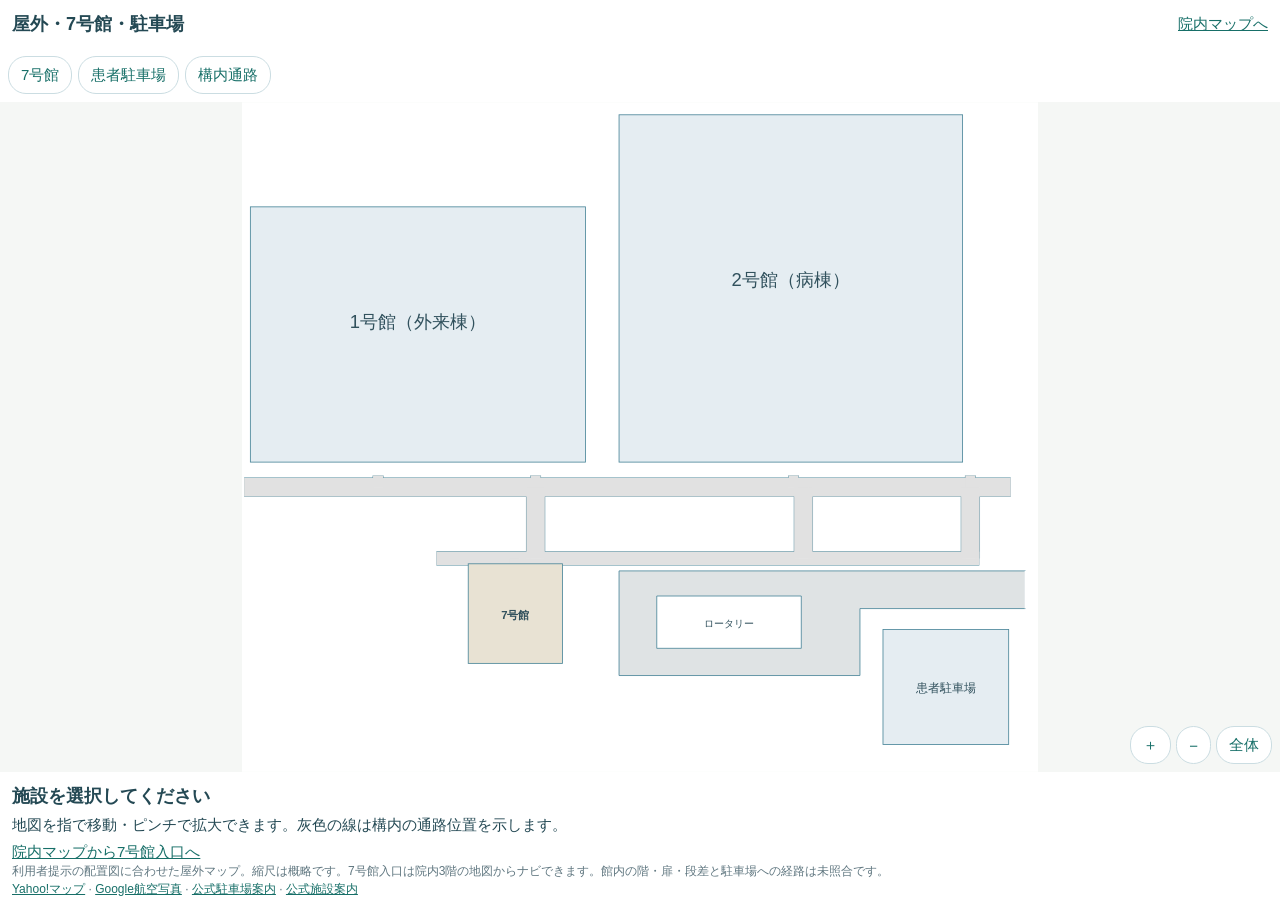
==== commit 4f0c74e5: "Align place-card controls and enlarge photos; protect entrance labels and tune horizontal walkways" ====
--- a/docs/campus.html
+++ b/docs/campus.html
@@ -1,6 +1,6 @@
 <!doctype html><html lang="ja"><meta charset="utf-8"><meta name="viewport" content="width=device-width,initial-scale=1,viewport-fit=cover"><title>屋外・7号館・駐車場｜Maji Map</title><style>
 *{box-sizing:border-box}body{margin:0;font:15px sans-serif;color:#244954;background:#f5f7f5}header{padding:12px;display:flex;gap:12px;align-items:center;background:white}h1{font-size:18px;margin:0;flex:1}button,a{color:#176f68}button{border:1px solid #cbdde2;background:white;border-radius:18px;min-height:38px;padding:8px 12px;font:inherit}nav{display:flex;gap:6px;padding:8px;overflow:auto;background:white}nav button{white-space:nowrap}button[aria-pressed=true]{background:#176f68;color:white}#viewport{height:calc(100dvh - 230px);min-height:230px;overflow:hidden;touch-action:none;position:relative}#plan{position:absolute;inset:0;width:100%;height:100%;object-fit:contain;transform-origin:center}#pin{position:absolute;pointer-events:none;width:26px;height:26px;border:4px solid white;border-radius:50%;background:#dc3545;box-shadow:0 1px 5px #3458;display:none}footer{padding:12px;background:white;position:relative;z-index:1}#name{font-size:18px}#detail{margin:6px 0;line-height:1.5}small{display:block;color:#607780;font-size:12px;line-height:1.5}.tools{position:absolute;right:8px;bottom:8px;display:flex;gap:5px;z-index:2}
-</style><header><h1>屋外・7号館・駐車場</h1><a href="./" target="_top">院内マップへ</a></header><nav aria-label="屋外の施設"><button data-id="seven">7号館</button><button data-id="parking">患者駐車場</button><button data-id="walk">構内通路</button></nav><div id="viewport"><img id="plan" src="assets/campus-context.svg?v=20261102i" alt="病院と7号館、駐車場と構内通路の配置図"><i id="pin"></i><div class="tools"><button id="plus" aria-label="屋外図を拡大">＋</button><button id="minus" aria-label="屋外図を縮小">−</button><button id="reset">全体</button></div></div><footer><strong id="name">施設を選択してください</strong><p id="detail">地図を指で移動・ピンチで拡大できます。灰色の線は構内の通路位置を示します。</p><a href="./?goal=outpatient%3A3%3A%3Abuilding7Entrance" target="_top">院内マップから7号館入口へ</a><small>利用者提示の配置図に合わせた屋外マップ。縮尺は概略です。7号館入口は院内3階の地図からナビできます。館内の階・扉・段差と駐車場への経路は未照合です。</small><small><a href="https://map.yahoo.co.jp/search?q=近畿大学病院" target="_blank" rel="noopener">Yahoo!マップ</a> · <a href="https://www.google.com/maps/@34.49909,135.51683,18z/data=!3m1!1e3" target="_blank" rel="noopener">Google航空写真</a> · <a href="https://www.med.kindai.ac.jp/parking_price.html" target="_blank" rel="noopener">公式駐車場案内</a> · <a href="https://www.med.kindai.ac.jp/floormap_facility.html" target="_blank" rel="noopener">公式施設案内</a></small></footer><script>
+</style><header><h1>屋外・7号館・駐車場</h1><a href="./" target="_top">院内マップへ</a></header><nav aria-label="屋外の施設"><button data-id="seven">7号館</button><button data-id="parking">患者駐車場</button><button data-id="walk">構内通路</button></nav><div id="viewport"><img id="plan" src="assets/campus-context.svg?v=20261102j" alt="病院と7号館、駐車場と構内通路の配置図"><i id="pin"></i><div class="tools"><button id="plus" aria-label="屋外図を拡大">＋</button><button id="minus" aria-label="屋外図を縮小">−</button><button id="reset">全体</button></div></div><footer><strong id="name">施設を選択してください</strong><p id="detail">地図を指で移動・ピンチで拡大できます。灰色の線は構内の通路位置を示します。</p><a href="./?goal=outpatient%3A3%3A%3Abuilding7Entrance" target="_top">院内マップから7号館入口へ</a><small>利用者提示の配置図に合わせた屋外マップ。縮尺は概略です。7号館入口は院内3階の地図からナビできます。館内の階・扉・段差と駐車場への経路は未照合です。</small><small><a href="https://map.yahoo.co.jp/search?q=近畿大学病院" target="_blank" rel="noopener">Yahoo!マップ</a> · <a href="https://www.google.com/maps/@34.49909,135.51683,18z/data=!3m1!1e3" target="_blank" rel="noopener">Google航空写真</a> · <a href="https://www.med.kindai.ac.jp/parking_price.html" target="_blank" rel="noopener">公式駐車場案内</a> · <a href="https://www.med.kindai.ac.jp/floormap_facility.html" target="_blank" rel="noopener">公式施設案内</a></small></footer><script>
 const places={seven:{p:[652.5,1222],name:'7号館（管理棟）',detail:'2階：外来食堂 ffields。3階：CAFE CORE・店舗。院内マップ3階から入口までナビ可能。館内の階・段差は未照合です。'},parking:{p:[1680,1397.5],name:'患者駐車場',detail:'患者さま用駐車場。歩行経路は現地の案内に従ってください。'},walk:{p:[700.8,995],name:'病院南側の2本の構内通路',detail:'1・2号館の南側から7号館・駐車場周辺への通路位置を追加しました。利用者確認に基づき7号館入口まで接続。線の位置と距離は概略です。'}};
 let scale=1,pan=[0,0],selected=null,points=new Map(),gesture=null;const view=document.getElementById('viewport'),plan=document.getElementById('plan'),pin=document.getElementById('pin');function paint(){plan.style.transform=`translate(${pan[0]}px,${pan[1]}px) scale(${scale})`;if(selected){const r=view.getBoundingClientRect(),fit=Math.min(r.width/1900,r.height/1600),p=places[selected].p;pin.style.display='block';pin.style.left=(r.width/2+pan[0]+(p[0]-950)*fit*scale-13)+'px';pin.style.top=(r.height/2+pan[1]+(p[1]-800)*fit*scale-13)+'px';}}
 function select(id){selected=id;document.getElementById('name').textContent=places[id].name;document.getElementById('detail').textContent=places[id].detail;document.querySelectorAll('[data-id]').forEach(b=>b.setAttribute('aria-pressed',String(b.dataset.id===id)));paint();}document.querySelectorAll('[data-id]').forEach(b=>b.onclick=()=>select(b.dataset.id));document.getElementById('plus').onclick=()=>{scale=Math.min(4,scale*1.3);paint()};document.getElementById('minus').onclick=()=>{scale=Math.max(.7,scale/1.3);paint()};document.getElementById('reset').onclick=()=>{scale=1;pan=[0,0];paint()};function basis(){const ps=[...points.values()];return ps.length>1?{center:[(ps[0][0]+ps[1][0])/2,(ps[0][1]+ps[1][1])/2],distance:Math.hypot(ps[1][0]-ps[0][0],ps[1][1]-ps[0][1]),scale,pan:[...pan]}:{center:ps[0],pan:[...pan],scale};}view.onpointerdown=e=>{if(e.target.closest('button'))return;view.setPointerCapture(e.pointerId);points.set(e.pointerId,[e.clientX,e.clientY]);gesture=basis();gesture.moved=false};view.onpointermove=e=>{if(!points.has(e.pointerId))return;points.set(e.pointerId,[e.clientX,e.clientY]);const ps=[...points.values()],c=ps.length>1?[(ps[0][0]+ps[1][0])/2,(ps[0][1]+ps[1][1])/2]:ps[0];if(Math.hypot(c[0]-gesture.center[0],c[1]-gesture.center[1])>4)gesture.moved=true;pan=[gesture.pan[0]+c[0]-gesture.center[0],gesture.pan[1]+c[1]-gesture.center[1]];if(ps.length>1)scale=Math.max(.7,Math.min(4,gesture.scale*Math.hypot(ps[1][0]-ps[0][0],ps[1][1]-ps[0][1])/gesture.distance));paint();};view.onpointerup=e=>{if(!points.has(e.pointerId))return;if(!gesture.moved&&points.size===1){const r=view.getBoundingClientRect(),fit=Math.min(r.width/1900,r.height/1600)*scale,p=[950+(e.clientX-r.left-r.width/2-pan[0])/fit,800+(e.clientY-r.top-r.height/2-pan[1])/fit];const id=Object.keys(places).sort((a,b)=>Math.hypot(p[0]-places[a].p[0],p[1]-places[a].p[1])-Math.hypot(p[0]-places[b].p[0],p[1]-places[b].p[1]))[0];select(id);}points.delete(e.pointerId);gesture=points.size?basis():null;};view.onpointercancel=e=>{points.delete(e.pointerId);gesture=points.size?basis():null};window.onresize=paint;
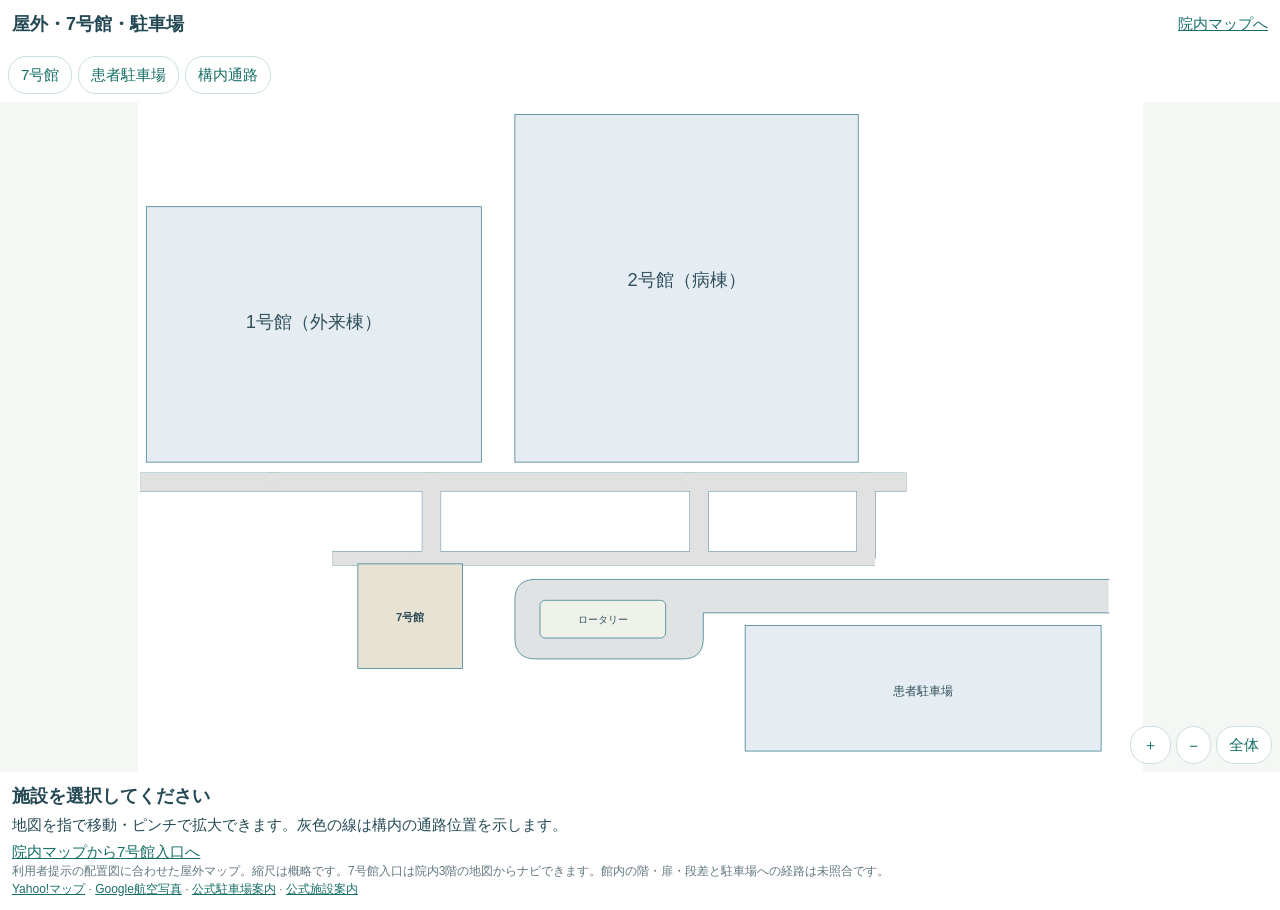
==== commit 70a5a69e: "Refine outdoor map and compact cards; add directional 3D escalators" ====
--- a/docs/campus.html
+++ b/docs/campus.html
@@ -1,7 +1,7 @@
 <!doctype html><html lang="ja"><meta charset="utf-8"><meta name="viewport" content="width=device-width,initial-scale=1,viewport-fit=cover"><title>屋外・7号館・駐車場｜Maji Map</title><style>
 *{box-sizing:border-box}body{margin:0;font:15px sans-serif;color:#244954;background:#f5f7f5}header{padding:12px;display:flex;gap:12px;align-items:center;background:white}h1{font-size:18px;margin:0;flex:1}button,a{color:#176f68}button{border:1px solid #cbdde2;background:white;border-radius:18px;min-height:38px;padding:8px 12px;font:inherit}nav{display:flex;gap:6px;padding:8px;overflow:auto;background:white}nav button{white-space:nowrap}button[aria-pressed=true]{background:#176f68;color:white}#viewport{height:calc(100dvh - 230px);min-height:230px;overflow:hidden;touch-action:none;position:relative}#plan{position:absolute;inset:0;width:100%;height:100%;object-fit:contain;transform-origin:center}#pin{position:absolute;pointer-events:none;width:26px;height:26px;border:4px solid white;border-radius:50%;background:#dc3545;box-shadow:0 1px 5px #3458;display:none}footer{padding:12px;background:white;position:relative;z-index:1}#name{font-size:18px}#detail{margin:6px 0;line-height:1.5}small{display:block;color:#607780;font-size:12px;line-height:1.5}.tools{position:absolute;right:8px;bottom:8px;display:flex;gap:5px;z-index:2}
-</style><header><h1>屋外・7号館・駐車場</h1><a href="./" target="_top">院内マップへ</a></header><nav aria-label="屋外の施設"><button data-id="seven">7号館</button><button data-id="parking">患者駐車場</button><button data-id="walk">構内通路</button></nav><div id="viewport"><img id="plan" src="assets/campus-context.svg?v=20261102j" alt="病院と7号館、駐車場と構内通路の配置図"><i id="pin"></i><div class="tools"><button id="plus" aria-label="屋外図を拡大">＋</button><button id="minus" aria-label="屋外図を縮小">−</button><button id="reset">全体</button></div></div><footer><strong id="name">施設を選択してください</strong><p id="detail">地図を指で移動・ピンチで拡大できます。灰色の線は構内の通路位置を示します。</p><a href="./?goal=outpatient%3A3%3A%3Abuilding7Entrance" target="_top">院内マップから7号館入口へ</a><small>利用者提示の配置図に合わせた屋外マップ。縮尺は概略です。7号館入口は院内3階の地図からナビできます。館内の階・扉・段差と駐車場への経路は未照合です。</small><small><a href="https://map.yahoo.co.jp/search?q=近畿大学病院" target="_blank" rel="noopener">Yahoo!マップ</a> · <a href="https://www.google.com/maps/@34.49909,135.51683,18z/data=!3m1!1e3" target="_blank" rel="noopener">Google航空写真</a> · <a href="https://www.med.kindai.ac.jp/parking_price.html" target="_blank" rel="noopener">公式駐車場案内</a> · <a href="https://www.med.kindai.ac.jp/floormap_facility.html" target="_blank" rel="noopener">公式施設案内</a></small></footer><script>
-const places={seven:{p:[652.5,1222],name:'7号館（管理棟）',detail:'2階：外来食堂 ffields。3階：CAFE CORE・店舗。院内マップ3階から入口までナビ可能。館内の階・段差は未照合です。'},parking:{p:[1680,1397.5],name:'患者駐車場',detail:'患者さま用駐車場。歩行経路は現地の案内に従ってください。'},walk:{p:[700.8,995],name:'病院南側の2本の構内通路',detail:'1・2号館の南側から7号館・駐車場周辺への通路位置を追加しました。利用者確認に基づき7号館入口まで接続。線の位置と距離は概略です。'}};
-let scale=1,pan=[0,0],selected=null,points=new Map(),gesture=null;const view=document.getElementById('viewport'),plan=document.getElementById('plan'),pin=document.getElementById('pin');function paint(){plan.style.transform=`translate(${pan[0]}px,${pan[1]}px) scale(${scale})`;if(selected){const r=view.getBoundingClientRect(),fit=Math.min(r.width/1900,r.height/1600),p=places[selected].p;pin.style.display='block';pin.style.left=(r.width/2+pan[0]+(p[0]-950)*fit*scale-13)+'px';pin.style.top=(r.height/2+pan[1]+(p[1]-800)*fit*scale-13)+'px';}}
-function select(id){selected=id;document.getElementById('name').textContent=places[id].name;document.getElementById('detail').textContent=places[id].detail;document.querySelectorAll('[data-id]').forEach(b=>b.setAttribute('aria-pressed',String(b.dataset.id===id)));paint();}document.querySelectorAll('[data-id]').forEach(b=>b.onclick=()=>select(b.dataset.id));document.getElementById('plus').onclick=()=>{scale=Math.min(4,scale*1.3);paint()};document.getElementById('minus').onclick=()=>{scale=Math.max(.7,scale/1.3);paint()};document.getElementById('reset').onclick=()=>{scale=1;pan=[0,0];paint()};function basis(){const ps=[...points.values()];return ps.length>1?{center:[(ps[0][0]+ps[1][0])/2,(ps[0][1]+ps[1][1])/2],distance:Math.hypot(ps[1][0]-ps[0][0],ps[1][1]-ps[0][1]),scale,pan:[...pan]}:{center:ps[0],pan:[...pan],scale};}view.onpointerdown=e=>{if(e.target.closest('button'))return;view.setPointerCapture(e.pointerId);points.set(e.pointerId,[e.clientX,e.clientY]);gesture=basis();gesture.moved=false};view.onpointermove=e=>{if(!points.has(e.pointerId))return;points.set(e.pointerId,[e.clientX,e.clientY]);const ps=[...points.values()],c=ps.length>1?[(ps[0][0]+ps[1][0])/2,(ps[0][1]+ps[1][1])/2]:ps[0];if(Math.hypot(c[0]-gesture.center[0],c[1]-gesture.center[1])>4)gesture.moved=true;pan=[gesture.pan[0]+c[0]-gesture.center[0],gesture.pan[1]+c[1]-gesture.center[1]];if(ps.length>1)scale=Math.max(.7,Math.min(4,gesture.scale*Math.hypot(ps[1][0]-ps[0][0],ps[1][1]-ps[0][1])/gesture.distance));paint();};view.onpointerup=e=>{if(!points.has(e.pointerId))return;if(!gesture.moved&&points.size===1){const r=view.getBoundingClientRect(),fit=Math.min(r.width/1900,r.height/1600)*scale,p=[950+(e.clientX-r.left-r.width/2-pan[0])/fit,800+(e.clientY-r.top-r.height/2-pan[1])/fit];const id=Object.keys(places).sort((a,b)=>Math.hypot(p[0]-places[a].p[0],p[1]-places[a].p[1])-Math.hypot(p[0]-places[b].p[0],p[1]-places[b].p[1]))[0];select(id);}points.delete(e.pointerId);gesture=points.size?basis():null;};view.onpointercancel=e=>{points.delete(e.pointerId);gesture=points.size?basis():null};window.onresize=paint;
+</style><header><h1>屋外・7号館・駐車場</h1><a href="./" target="_top">院内マップへ</a></header><nav aria-label="屋外の施設"><button data-id="seven">7号館</button><button data-id="parking">患者駐車場</button><button data-id="walk">構内通路</button></nav><div id="viewport"><img id="plan" src="assets/campus-context.svg?v=20261102k" alt="病院と7号館、駐車場と構内通路の配置図"><i id="pin"></i><div class="tools"><button id="plus" aria-label="屋外図を拡大">＋</button><button id="minus" aria-label="屋外図を縮小">−</button><button id="reset">全体</button></div></div><footer><strong id="name">施設を選択してください</strong><p id="detail">地図を指で移動・ピンチで拡大できます。灰色の線は構内の通路位置を示します。</p><a href="./?goal=outpatient%3A3%3A%3Abuilding7Entrance" target="_top">院内マップから7号館入口へ</a><small>利用者提示の配置図に合わせた屋外マップ。縮尺は概略です。7号館入口は院内3階の地図からナビできます。館内の階・扉・段差と駐車場への経路は未照合です。</small><small><a href="https://map.yahoo.co.jp/search?q=近畿大学病院" target="_blank" rel="noopener">Yahoo!マップ</a> · <a href="https://www.google.com/maps/@34.49909,135.51683,18z/data=!3m1!1e3" target="_blank" rel="noopener">Google航空写真</a> · <a href="https://www.med.kindai.ac.jp/parking_price.html" target="_blank" rel="noopener">公式駐車場案内</a> · <a href="https://www.med.kindai.ac.jp/floormap_facility.html" target="_blank" rel="noopener">公式施設案内</a></small></footer><script>
+const places={seven:{p:[652.5,1222],name:'7号館（管理棟）',detail:'2階：外来食堂 ffields。3階：CAFE CORE・店舗。院内マップ3階から入口までナビ可能。館内の階・段差は未照合です。'},parking:{p:[1875,1400],name:'患者駐車場',detail:'患者さま用駐車場。歩行経路は現地の案内に従ってください。'},walk:{p:[700.8,995],name:'病院南側の2本の構内通路',detail:'1・2号館の南側から7号館・駐車場周辺への通路位置を追加しました。利用者確認に基づき7号館入口まで接続。線の位置と距離は概略です。'}};
+let scale=1,pan=[0,0],selected=null,points=new Map(),gesture=null;const view=document.getElementById('viewport'),plan=document.getElementById('plan'),pin=document.getElementById('pin');function paint(){plan.style.transform=`translate(${pan[0]}px,${pan[1]}px) scale(${scale})`;if(selected){const r=view.getBoundingClientRect(),fit=Math.min(r.width/2400,r.height/1600),p=places[selected].p;pin.style.display='block';pin.style.left=(r.width/2+pan[0]+(p[0]-1200)*fit*scale-13)+'px';pin.style.top=(r.height/2+pan[1]+(p[1]-800)*fit*scale-13)+'px';}}
+function select(id){selected=id;document.getElementById('name').textContent=places[id].name;document.getElementById('detail').textContent=places[id].detail;document.querySelectorAll('[data-id]').forEach(b=>b.setAttribute('aria-pressed',String(b.dataset.id===id)));paint();}document.querySelectorAll('[data-id]').forEach(b=>b.onclick=()=>select(b.dataset.id));document.getElementById('plus').onclick=()=>{scale=Math.min(4,scale*1.3);paint()};document.getElementById('minus').onclick=()=>{scale=Math.max(.7,scale/1.3);paint()};document.getElementById('reset').onclick=()=>{scale=1;pan=[0,0];paint()};function basis(){const ps=[...points.values()];return ps.length>1?{center:[(ps[0][0]+ps[1][0])/2,(ps[0][1]+ps[1][1])/2],distance:Math.hypot(ps[1][0]-ps[0][0],ps[1][1]-ps[0][1]),scale,pan:[...pan]}:{center:ps[0],pan:[...pan],scale};}view.onpointerdown=e=>{if(e.target.closest('button'))return;view.setPointerCapture(e.pointerId);points.set(e.pointerId,[e.clientX,e.clientY]);gesture=basis();gesture.moved=false};view.onpointermove=e=>{if(!points.has(e.pointerId))return;points.set(e.pointerId,[e.clientX,e.clientY]);const ps=[...points.values()],c=ps.length>1?[(ps[0][0]+ps[1][0])/2,(ps[0][1]+ps[1][1])/2]:ps[0];if(Math.hypot(c[0]-gesture.center[0],c[1]-gesture.center[1])>4)gesture.moved=true;pan=[gesture.pan[0]+c[0]-gesture.center[0],gesture.pan[1]+c[1]-gesture.center[1]];if(ps.length>1)scale=Math.max(.7,Math.min(4,gesture.scale*Math.hypot(ps[1][0]-ps[0][0],ps[1][1]-ps[0][1])/gesture.distance));paint();};view.onpointerup=e=>{if(!points.has(e.pointerId))return;if(!gesture.moved&&points.size===1){const r=view.getBoundingClientRect(),fit=Math.min(r.width/2400,r.height/1600)*scale,p=[1200+(e.clientX-r.left-r.width/2-pan[0])/fit,800+(e.clientY-r.top-r.height/2-pan[1])/fit];const id=Object.keys(places).sort((a,b)=>Math.hypot(p[0]-places[a].p[0],p[1]-places[a].p[1])-Math.hypot(p[0]-places[b].p[0],p[1]-places[b].p[1]))[0];select(id);}points.delete(e.pointerId);gesture=points.size?basis():null;};view.onpointercancel=e=>{points.delete(e.pointerId);gesture=points.size?basis():null};window.onresize=paint;
 </script></html>
